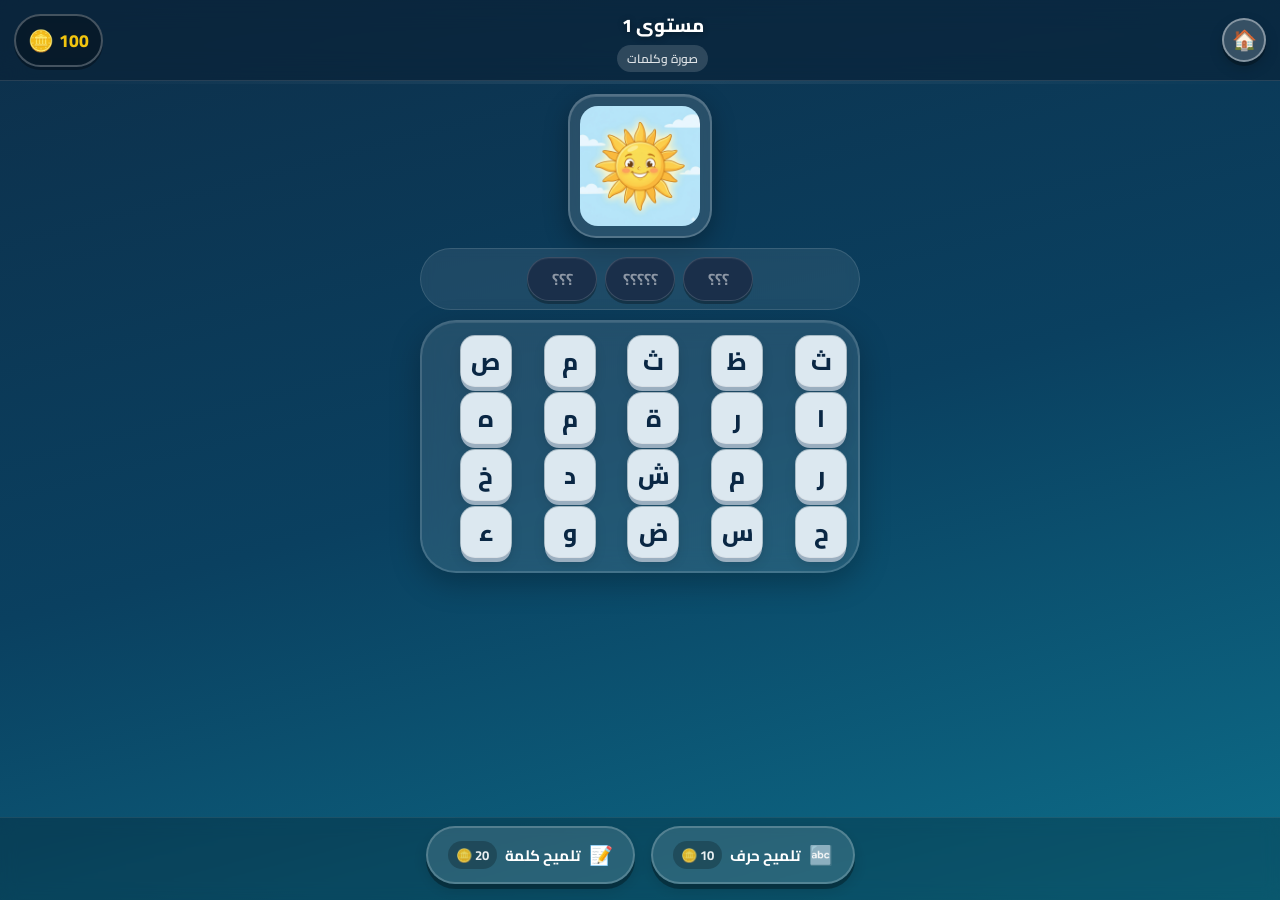
==== game.html @ a39e10e8 "first upload" ====
<!DOCTYPE html>
<html lang="ar" dir="rtl">
<head>
    <meta charset="UTF-8">
    <meta name="viewport" content="width=device-width, initial-scale=1.0, user-scalable=no, maximum-scale=1.0">
    <title>مستوى | كلمات كراش</title>
    <link rel="stylesheet" href="css/main.css">
    <link rel="stylesheet" href="css/game.css">
</head>
<body class="game-screen">

    <!-- Header -->
    <header class="game-header">
        <button class="home-btn" id="backToMapBtn">🏠</button>
        <div class="level-info">
            <span id="levelDisplayText">مستوى 1</span>
            <span id="modeDisplayText" class="mode-badge">صورة واحدة</span>
        </div>
        <div class="coins-display">
            <img src="assets/images/ui/coin.png" class="coin-icon" onerror="this.style.display='none'">
            <span id="coinAmount">0</span>
            <span class="coin-emoji-fallback">🪙</span>
        </div>
    </header>

    <!-- Separator -->
    <div class="header-shadow"></div>

    <!-- Game area -->
    <main class="game-area" id="gameArea">

        <!-- Mode 1 & 2: image/emoji + word slots + standard grid -->
        <div class="standard-mode-area" id="standardModeArea">
            <div class="level-image-wrapper" id="imageWrapper"></div>
            <div class="target-words-container" id="targetWordsContainer"></div>
            <div class="letter-grid-wrapper">
                <div class="letter-grid" id="letterGrid"></div>
            </div>
        </div>

        <!-- Mode 3: multi-image + word-search grid (shown/hidden by JS) -->
        <div class="multi-mode-area" id="multiModeArea" style="display:none">
            <div class="multi-images-section" id="multiImagesSection"></div>
            <div class="wordsearch-grid-wrapper">
                <div class="wordsearch-grid" id="wordsearchGrid"></div>
            </div>
        </div>

        <!-- Mode 4: crossword area (shown/hidden by JS) -->
        <div class="crossword-mode-area" id="crosswordModeArea" style="display:none">
            <div class="crossword-grid-section" id="crosswordGridSection"></div>
            <div class="crossword-clue-area" id="crosswordClueArea" style="display:none">
                <div class="clue-image" id="clueImage"></div>
                <div class="mini-grid-wrapper" id="miniGridWrapper"></div>
            </div>
        </div>

    </main>

    <!-- Footer hints -->
    <footer class="game-footer">
        <button class="hint-btn" id="hintLetterBtn">
            <span class="hint-icon">🔤</span>
            <span class="hint-label">تلميح حرف</span>
            <span class="hint-cost">10 🪙</span>
        </button>
        <button class="hint-btn hint-word-btn" id="hintWordBtn">
            <span class="hint-icon">📝</span>
            <span class="hint-label">تلميح كلمة</span>
            <span class="hint-cost">20 🪙</span>
        </button>
    </footer>

    <!-- Completion modal -->
    <div class="completion-modal" id="completionModal">
        <div class="modal-content">
            <div class="modal-emoji">🎉</div>
            <h2>مبروك!</h2>
            <p>أكملت المستوى بنجاح</p>
            <div class="coins-earned-row">
                <span>+</span>
                <span id="earnedCoins">3</span>
                <span>🪙</span>
            </div>
            <button id="nextLevelBtn" class="next-btn">المستوى التالي ←</button>
        </div>
    </div>

    <!-- Toast message -->
    <div class="message-toast" id="messageToast">
        <span id="toastMessage"></span>
    </div>

    <script src="js/algorithms.js"></script>
    <script src="js/levels-data.js"></script>
    <script src="js/game-engine.js"></script>
</body>
</html>
---- css/main.css ----
/* ============================================
   KALIMAT CRASH - MAIN CSS
   Global styles + Splash Screen
   ============================================ */

@import url('https://fonts.googleapis.com/css2?family=Cairo:wght@600;700;800;900&display=swap');

* { margin: 0; padding: 0; box-sizing: border-box; }

html, body {
    width: 100%;
    height: 100%;
    font-family: 'Cairo', 'Segoe UI', Tahoma, sans-serif;
    width: 100vw;
    height: 100vh;
    overflow: hidden;
    position: relative;
    background-color: #0b1e2e;
    -webkit-tap-highlight-color: transparent;
}

/* ==============================
   SPLASH SCREEN
   ============================== */
.splash-screen {
    display: flex;
    flex-direction: column;
    justify-content: flex-end;
    align-items: center;
}

.splash-background {
    position: absolute;
    top: 0;
    left: 0;
    width: 100%;
    height: 100%;
    background-image: url('../assets/images/ui/start.jpg');
    background-size: cover;
    background-position: center;
    z-index: 0;
    animation: slowZoom 20s infinite alternate;
}

@keyframes slowZoom {
    from { transform: scale(1); }
    to   { transform: scale(1.1); }
}

.splash-overlay {
    position: absolute;
    top: 0;
    left: 0;
    width: 100%;
    height: 100%;
    background: radial-gradient(circle at center, transparent 0%, rgba(0,0,0,0.4) 100%);
    z-index: 1;
}

.start-button-container {
    position: relative;
    z-index: 10;
    margin-bottom: 12vh;
}

.start-button {
    background: #7ed957;
    color: white;
    font-size: 2rem;
    font-weight: bold;
    padding: 16px 60px;
    border: none;
    border-radius: 60px;
    box-shadow: 0 10px 0 #4a9e3a, 0 12px 25px rgba(0,0,0,0.3);
    cursor: pointer;
    transition: all 0.15s;
    text-transform: uppercase;
    letter-spacing: 3px;
    border: 2px solid rgba(255,255,255,0.5);
    position: relative;
    overflow: hidden;
    font-family: 'Cairo', sans-serif;
}

.start-button .btn-glow {
    position: absolute;
    top: 0;
    left: -100%;
    width: 100%;
    height: 100%;
    background: linear-gradient(90deg, transparent, rgba(255,255,255,0.4), transparent);
    transition: left 0.6s;
}

.start-button:hover .btn-glow { left: 100%; }

.start-button:active {
    transform: translateY(6px);
    box-shadow: 0 4px 0 #4a9e3a, 0 8px 15px rgba(0,0,0,0.3);
}
---- css/game.css ----
/* ============================================
   KALIMAT CRASH - GAME CSS
   All 4 modes styled to match screenshots
   ============================================ */

/* ==============================
   BASE LAYOUT
   ============================== */
.game-screen {
    display: flex;
    flex-direction: column;
    height: 100vh;
    width: 100vw;
    overflow: hidden;
    background: linear-gradient(165deg, #0d2f4a 0%, #0a4060 50%, #0d6e8a 100%);
    font-family: 'Cairo', 'Segoe UI', sans-serif;
    color: #fff;
}

/* ==============================
   HEADER
   ============================== */
.game-header {
    flex-shrink: 0;
    display: flex;
    justify-content: space-between;
    align-items: center;
    padding: 8px 14px;
    background: rgba(10, 30, 50, 0.55);
    backdrop-filter: blur(14px);
    border-bottom: 1px solid rgba(255,255,255,0.12);
    min-height: 58px;
    z-index: 10;
}

.home-btn {
    width: 44px; height: 44px;
    border-radius: 50%;
    background: rgba(255,255,255,0.18);
    border: 2px solid rgba(255,255,255,0.4);
    font-size: 20px;
    cursor: pointer;
    color: #fff;
    display: flex; align-items: center; justify-content: center;
    box-shadow: 0 4px 0 rgba(0,0,0,0.25), 0 6px 14px rgba(0,0,0,0.2);
    transition: 0.1s;
    flex-shrink: 0;
}
.home-btn:active { transform: translateY(3px); box-shadow: 0 1px 0 rgba(0,0,0,0.25); }

.level-info {
    display: flex;
    flex-direction: column;
    align-items: center;
    gap: 2px;
}
#levelDisplayText {
    font-size: 1.15rem;
    font-weight: 800;
    color: #fff;
    text-shadow: 0 1px 6px rgba(0,0,0,0.4);
}
.mode-badge {
    font-size: 0.75rem;
    background: rgba(255,255,255,0.15);
    padding: 2px 10px;
    border-radius: 20px;
    color: rgba(255,255,255,0.85);
    font-weight: 600;
}

.coins-display {
    display: flex;
    align-items: center;
    gap: 5px;
    background: rgba(0,0,0,0.3);
    border: 2px solid rgba(255,255,255,0.25);
    padding: 5px 12px;
    border-radius: 40px;
    font-size: 1.1rem;
    font-weight: 800;
    color: #f1c40f;
    box-shadow: 0 3px 0 rgba(0,0,0,0.3);
    flex-shrink: 0;
}
.coin-icon { width: 22px; height: 22px; object-fit: contain; }
.coin-emoji-fallback { font-size: 1.3rem; }

/* Header divider shadow */
.header-shadow {
    height: 3px;
    background: linear-gradient(90deg, transparent, rgba(255,255,255,0.08), transparent);
    flex-shrink: 0;
}

/* ==============================
   GAME AREA
   ============================== */
.game-area {
    flex: 1;
    overflow-y: auto;
    overflow-x: hidden;
    display: flex;
    flex-direction: column;
    align-items: center;
    padding: 10px 10px 6px;
    gap: 10px;
}
.game-area::-webkit-scrollbar { width: 3px; }
.game-area::-webkit-scrollbar-thumb { background: rgba(255,255,255,0.2); border-radius: 10px; }

/* ==============================
   MODE 1 & 2: STANDARD AREA
   ============================== */
.standard-mode-area {
    width: 100%;
    display: flex;
    flex-direction: column;
    align-items: center;
    gap: 10px;
}

/* Image wrapper (rounded square with circle dots border effect) */
.level-image-wrapper {
    background: rgba(255,255,255,0.12);
    backdrop-filter: blur(8px);
    border-radius: 28px;
    padding: 10px;
    border: 2px solid rgba(255,255,255,0.2);
    box-shadow: 0 8px 24px rgba(0,0,0,0.3), inset 0 1px 0 rgba(255,255,255,0.15);
    display: flex;
    align-items: center;
    justify-content: center;
}
.level-image-wrapper.emoji-mode {
    background: rgba(255,255,255,0.08);
    min-width: 200px;
}

.level-image {
    display: block;
    width: 120px;
    height: 120px;
    object-fit: contain;
    border-radius: 18px;
    background: rgba(255,255,255,0.08);
}

.emoji-container {
    font-size: 3.2rem;
    padding: 6px 10px;
    display: flex;
    gap: 10px;
    flex-wrap: wrap;
    justify-content: center;
}

/* ==============================
   TARGET WORD SLOTS
   ============================== */
.target-words-container {
    display: flex;
    flex-wrap: wrap;
    justify-content: center;
    gap: 8px;
    padding: 8px 12px;
    width: 100%;
    max-width: 440px;
    background: rgba(255,255,255,0.08);
    border-radius: 44px;
    border: 1px solid rgba(255,255,255,0.12);
    backdrop-filter: blur(6px);
    min-height: 52px;
    align-items: center;
}

.word-slot {
    background: #1a2f4a;
    border: 1.5px solid rgba(255,255,255,0.15);
    padding: 6px 16px;
    border-radius: 44px;
    font-size: 1rem;
    font-weight: 700;
    color: rgba(255,255,255,0.5);
    min-width: 70px;
    text-align: center;
    transition: all 0.25s;
    box-shadow: 0 3px 0 rgba(0,0,0,0.3), inset 0 1px 0 rgba(255,255,255,0.05);
}

.word-slot.found {
    background: #27ae60;
    color: #fff;
    border-color: #a3e4d7;
    box-shadow: 0 3px 0 #1e8449, 0 6px 16px rgba(39,174,96,0.35);
}

/* ==============================
   LETTER GRID (Mode 1 & 2)
   Free-path adjacency mode
   ============================== */
.letter-grid-wrapper {
    background: rgba(255,255,255,0.1);
    backdrop-filter: blur(12px);
    padding: 14px 12px;
    border-radius: 36px;
    border: 2px solid rgba(255,255,255,0.15);
    box-shadow: 0 10px 30px rgba(0,0,0,0.25), inset 0 1px 0 rgba(255,255,255,0.1);
    width: 100%;
    max-width: 440px;
}

.letter-grid {
    display: grid;
    gap: 7px;
    justify-content: center;
}

.grid-cell {
    width: 50px;
    height: 50px;
    background: #dce8f0;
    border-radius: 14px;
    display: flex;
    align-items: center;
    justify-content: center;
    font-size: 1.5rem;
    font-weight: 800;
    color: #0a2744;
    box-shadow: 0 0 0 1px rgba(255,255,255,0.6), 0 5px 0 #9bafc0, 0 6px 12px rgba(0,0,0,0.15);
    cursor: pointer;
    user-select: none;
    transition: transform 0.06s, box-shadow 0.06s;
    -webkit-user-select: none;
    position: relative;
    font-family: 'Cairo', sans-serif;
}

.grid-cell:active {
    transform: translateY(3px);
    box-shadow: 0 0 0 1px rgba(255,255,255,0.6), 0 2px 0 #9bafc0, 0 4px 8px rgba(0,0,0,0.15);
}

/* Color states while selecting */
.grid-cell.selected-orange { background: #e67e22; color: #fff; box-shadow: 0 5px 0 #b96005; }
.grid-cell.selected-blue   { background: #2980b9; color: #fff; box-shadow: 0 5px 0 #1a5e8a; }
.grid-cell.selected-purple { background: #8e44ad; color: #fff; box-shadow: 0 5px 0 #6b2f8c; }
.grid-cell.selected-red    { background: #c0392b; color: #fff; box-shadow: 0 5px 0 #922b21; }
.grid-cell.selected-teal   { background: #1abc9c; color: #fff; box-shadow: 0 5px 0 #148f77; }

/* Used (found) cell */
.grid-cell.used {
    opacity: 0.45;
    cursor: default;
    box-shadow: none;
}

/* Hint flash */
.grid-cell.hint-flash {
    background: #f1c40f !important;
    color: #1e3c72 !important;
    animation: hintPulse 0.7s ease;
}
@keyframes hintPulse {
    0%,100% { transform: scale(1); }
    50%      { transform: scale(1.15); }
}

/* ==============================
   MODE 3: MULTI-IMAGE + WORD-SEARCH
   ============================== */
.multi-mode-area {
    width: 100%;
    display: flex;
    flex-direction: column;
    align-items: center;
    gap: 10px;
}

.multi-images-section {
    display: grid;
    grid-template-columns: repeat(4, 1fr);
    gap: 8px;
    padding: 10px;
    background: rgba(255,255,255,0.1);
    border-radius: 28px;
    border: 2px solid rgba(255,255,255,0.15);
    backdrop-filter: blur(8px);
    width: 100%;
    max-width: 440px;
}

.multi-img-item {
    aspect-ratio: 1;
    background: rgba(255,255,255,0.12);
    border-radius: 14px;
    display: flex;
    align-items: center;
    justify-content: center;
    font-size: 2rem;
    position: relative;
    border: 2px solid rgba(255,255,255,0.12);
    transition: 0.2s;
}

.multi-img-item img {
    width: 100%; height: 100%;
    object-fit: cover;
    border-radius: 12px;
}

/* Check mark overlay when found */
.multi-img-item.found::after {
    content: '✅';
    position: absolute;
    top: -8px; right: -8px;
    font-size: 1.3rem;
    filter: drop-shadow(0 2px 4px rgba(0,0,0,0.3));
}

/* Word-search grid (Mode 3) — lines/columns/diagonals */
.wordsearch-grid-wrapper {
    background: rgba(255,255,255,0.1);
    backdrop-filter: blur(12px);
    padding: 14px 12px;
    border-radius: 28px;
    border: 2px solid rgba(255,255,255,0.15);
    box-shadow: 0 10px 30px rgba(0,0,0,0.25);
    width: 100%;
    max-width: 440px;
}

.wordsearch-grid {
    display: grid;
    gap: 5px;
    justify-content: center;
}

/* Wordsearch cells — glass look */
.ws-cell {
    width: 44px;
    height: 44px;
    background: rgba(255,255,255,0.12);
    border-radius: 10px;
    display: flex;
    align-items: center;
    justify-content: center;
    font-size: 1.3rem;
    font-weight: 800;
    color: #fff;
    border: 1px solid rgba(255,255,255,0.18);
    cursor: pointer;
    user-select: none;
    transition: 0.05s;
    font-family: 'Cairo', sans-serif;
    position: relative;
}

/* Selection highlight — pill/oval overlay per word color */
.ws-cell.selecting {
    background: rgba(241, 196, 15, 0.5);
    border-color: #f1c40f;
}

/* Found word highlight stays as colored pill */
.ws-cell.found-word {
    z-index: 1;
}

/* Colored oval overlays drawn via JS canvas OR CSS background */
.ws-highlight-layer {
    position: absolute;
    inset: 0;
    pointer-events: none;
    border-radius: 10px;
    opacity: 0.55;
}

/* ==============================
   MODE 4: CROSSWORD
   ============================== */
.crossword-mode-area {
    width: 100%;
    display: flex;
    flex-direction: column;
    align-items: center;
    gap: 10px;
}

/* Main crossword grid */
.crossword-main-grid {
    display: grid;
    gap: 6px;
    justify-content: center;
    padding: 12px;
    background: rgba(255,255,255,0.1);
    border-radius: 28px;
    border: 2px solid rgba(255,255,255,0.15);
    backdrop-filter: blur(8px);
    width: 100%;
    max-width: 440px;
}

.cw-cell {
    width: 48px;
    height: 48px;
    background: rgba(20, 40, 60, 0.75);
    border-radius: 12px;
    display: flex;
    align-items: center;
    justify-content: center;
    font-size: 1.3rem;
    font-weight: 800;
    color: #f1c40f;
    border: 1.5px solid rgba(255,255,255,0.08);
    cursor: pointer;
    transition: 0.1s;
    font-family: 'Cairo', sans-serif;
    box-shadow: 0 3px 0 rgba(0,0,0,0.35), inset 0 1px 0 rgba(255,255,255,0.06);
}

.cw-cell.empty {
    background: rgba(10, 20, 35, 0.6);
    color: transparent;
    cursor: default;
    opacity: 0.5;
}

.cw-cell.completed {
    background: #d4ac0d;
    color: #fff;
    border-color: #f9e58a;
    box-shadow: 0 3px 0 #9a7b05, 0 6px 16px rgba(212,172,13,0.4);
}

.cw-cell.active-word {
    background: #2c3e50;
    border-color: #f1c40f;
}

/* Clue area — shows image/emoji of the active word */
.crossword-clue-area {
    width: 100%;
    max-width: 440px;
    display: flex;
    flex-direction: column;
    align-items: center;
    gap: 10px;
}

.clue-image {
    background: rgba(255,255,255,0.1);
    border-radius: 28px;
    padding: 14px 24px;
    font-size: 3.2rem;
    border: 2px solid rgba(255,255,255,0.15);
    backdrop-filter: blur(6px);
    text-align: center;
    min-width: 100px;
}

/* Mini letter grid (Mode 4 pick-letters) */
.mini-grid-wrapper {
    background: rgba(255,255,255,0.1);
    border-radius: 28px;
    padding: 14px;
    border: 2px solid rgba(255,255,255,0.15);
    backdrop-filter: blur(8px);
    width: 100%;
    max-width: 440px;
    display: flex;
    flex-direction: column;
    align-items: center;
    gap: 10px;
}

.mini-letter-grid {
    display: grid;
    gap: 7px;
    justify-content: center;
}

.mini-cell {
    width: 46px;
    height: 46px;
    background: #dce8f0;
    border-radius: 12px;
    display: flex;
    align-items: center;
    justify-content: center;
    font-size: 1.3rem;
    font-weight: 800;
    color: #0a2744;
    box-shadow: 0 5px 0 #9bafc0, 0 4px 10px rgba(0,0,0,0.15);
    cursor: pointer;
    transition: 0.08s;
    user-select: none;
    font-family: 'Cairo', sans-serif;
}
.mini-cell:active { transform: translateY(3px); box-shadow: 0 2px 0 #9bafc0; }

/* Selected letter slot (gray bg = picked) */
.mini-cell.selected {
    background: #7f8c8d;
    color: #fff;
    box-shadow: 0 4px 0 #5d6d7e;
}

/* Wrong answer flash */
.mini-cell.wrong {
    background: #e74c3c !important;
    color: #fff !important;
    animation: wrongShake 0.4s ease;
}
@keyframes wrongShake {
    0%,100% { transform: translateX(0); }
    25%      { transform: translateX(-5px); }
    75%      { transform: translateX(5px); }
}

/* Correct answer */
.mini-cell.correct {
    background: #d4ac0d !important;
    color: #fff !important;
}

/* Answer display row (letter boxes above mini grid) */
.answer-row {
    display: flex;
    gap: 6px;
    flex-wrap: wrap;
    justify-content: center;
}

.answer-box {
    width: 44px;
    height: 44px;
    background: rgba(20, 40, 60, 0.6);
    border-radius: 10px;
    border: 2px dashed rgba(255,255,255,0.2);
    display: flex;
    align-items: center;
    justify-content: center;
    font-size: 1.3rem;
    font-weight: 800;
    color: #f1c40f;
    font-family: 'Cairo', sans-serif;
    transition: 0.15s;
}
.answer-box.filled {
    background: rgba(241,196,15,0.2);
    border-color: #f1c40f;
    border-style: solid;
}
.answer-box.filled-correct {
    background: #d4ac0d;
    border-color: #f9e58a;
    color: #fff;
}

/* Confirm button */
.confirm-word-btn {
    background: #27ae60;
    color: #fff;
    border: none;
    border-radius: 44px;
    padding: 10px 28px;
    font-size: 1rem;
    font-weight: 800;
    font-family: 'Cairo', sans-serif;
    box-shadow: 0 5px 0 #1e8449, 0 8px 18px rgba(39,174,96,0.3);
    cursor: pointer;
    transition: 0.1s;
}
.confirm-word-btn:active { transform: translateY(4px); box-shadow: 0 1px 0 #1e8449; }

/* ==============================
   FOOTER — HINT BUTTONS
   ============================== */
.game-footer {
    flex-shrink: 0;
    display: flex;
    justify-content: center;
    gap: 16px;
    padding: 8px 14px 16px;
    background: rgba(0,0,0,0.2);
    border-top: 1px solid rgba(255,255,255,0.08);
    backdrop-filter: blur(8px);
}

.hint-btn {
    display: flex;
    align-items: center;
    gap: 8px;
    background: rgba(255,255,255,0.13);
    border: 2px solid rgba(255,255,255,0.2);
    color: #fff;
    padding: 9px 20px;
    border-radius: 44px;
    font-size: 0.95rem;
    font-weight: 700;
    font-family: 'Cairo', sans-serif;
    cursor: pointer;
    box-shadow: 0 5px 0 rgba(0,0,0,0.3), 0 6px 16px rgba(0,0,0,0.15);
    transition: 0.1s;
    min-width: 130px;
    justify-content: center;
}
.hint-btn:active { transform: translateY(4px); box-shadow: 0 1px 0 rgba(0,0,0,0.3); }
.hint-icon { font-size: 1.2rem; }
.hint-label { flex: 1; text-align: center; }
.hint-cost {
    font-size: 0.82rem;
    background: rgba(0,0,0,0.25);
    padding: 2px 8px;
    border-radius: 20px;
    opacity: 0.9;
}

/* ==============================
   COMPLETION MODAL
   ============================== */
.completion-modal {
    display: none;
    position: fixed;
    inset: 0;
    background: rgba(0,0,0,0.5);
    backdrop-filter: blur(10px);
    z-index: 1000;
    align-items: center;
    justify-content: center;
}
.completion-modal.show { display: flex; }

.modal-content {
    background: rgba(255,255,255,0.97);
    padding: 32px 28px 28px;
    border-radius: 40px;
    text-align: center;
    color: #1e2f4a;
    border: 3px solid #fff;
    box-shadow: 0 24px 60px rgba(0,0,0,0.35);
    min-width: 260px;
}
.modal-emoji { font-size: 3.5rem; margin-bottom: 8px; }
.modal-content h2 { font-size: 2rem; font-weight: 900; margin-bottom: 8px; }
.modal-content p  { font-size: 1.2rem; color: #5d6d7e; }

.coins-earned-row {
    display: flex;
    align-items: center;
    justify-content: center;
    gap: 6px;
    font-size: 2rem;
    font-weight: 900;
    color: #27ae60;
    margin: 14px 0;
}

.next-btn {
    background: #27ae60;
    color: #fff;
    border: none;
    border-radius: 44px;
    padding: 13px 38px;
    font-size: 1.2rem;
    font-weight: 800;
    font-family: 'Cairo', sans-serif;
    box-shadow: 0 7px 0 #1e8449, 0 10px 24px rgba(39,174,96,0.35);
    cursor: pointer;
    margin-top: 8px;
    transition: 0.1s;
    border: 2px solid #a3e4d7;
}
.next-btn:active { transform: translateY(5px); box-shadow: 0 2px 0 #1e8449; }

/* ==============================
   TOAST MESSAGE
   ============================== */
.message-toast {
    position: fixed;
    top: 50%;
    left: 50%;
    transform: translate(-50%, -50%) scale(0.85);
    background: rgba(10, 25, 45, 0.95);
    backdrop-filter: blur(12px);
    color: #fff;
    padding: 14px 28px;
    border-radius: 44px;
    font-size: 1.15rem;
    font-weight: 700;
    font-family: 'Cairo', sans-serif;
    box-shadow: 0 16px 40px rgba(0,0,0,0.45);
    z-index: 2000;
    opacity: 0;
    visibility: hidden;
    pointer-events: none;
    transition: opacity 0.25s, transform 0.25s, visibility 0.25s;
    border: 1.5px solid rgba(255,255,255,0.15);
    text-align: center;
    max-width: 82vw;
    min-width: 180px;
}
.message-toast.show {
    opacity: 1;
    visibility: visible;
    transform: translate(-50%, -50%) scale(1);
}
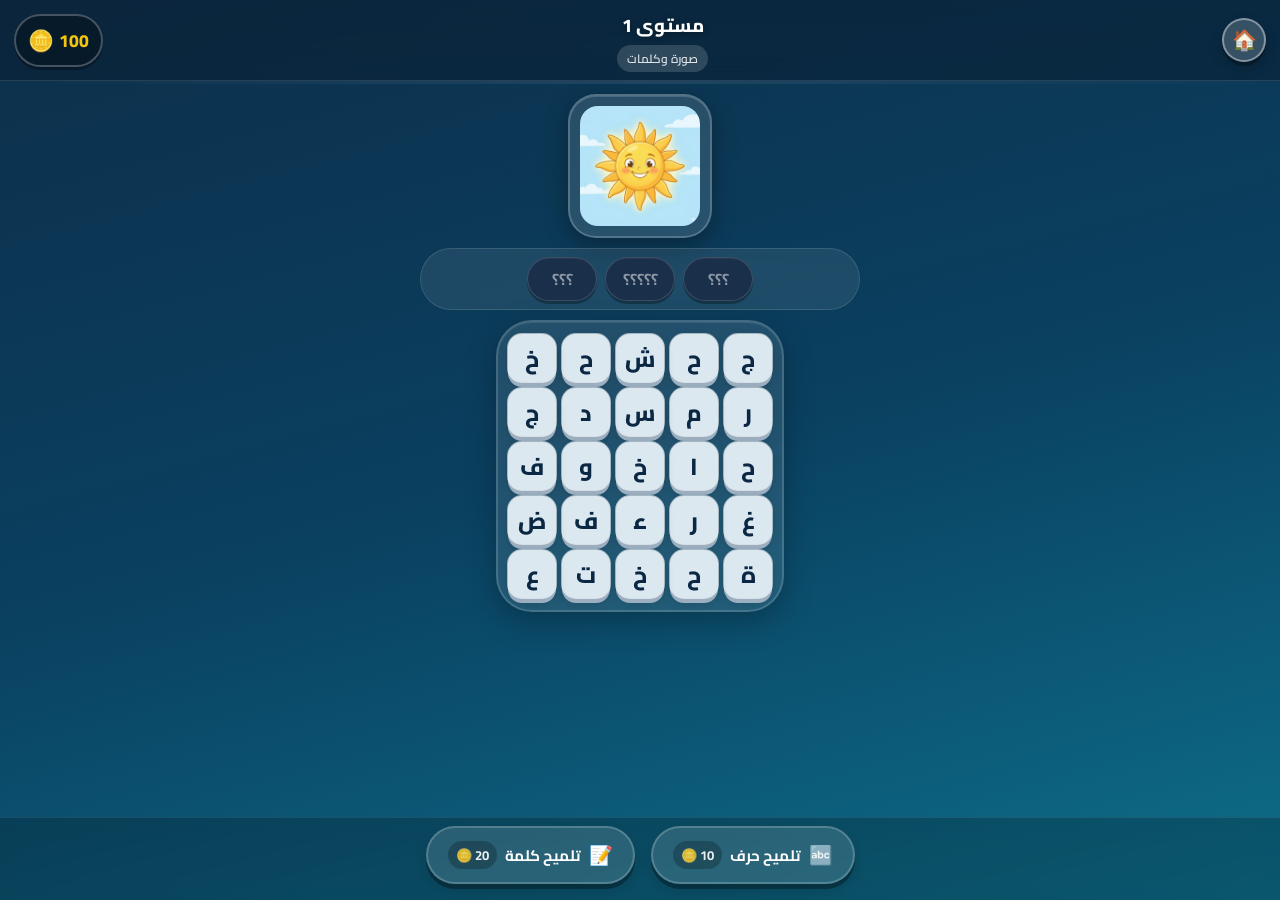
==== commit 9cf7857c: "force update" ====
--- a/game.html
+++ b/game.html
@@ -95,4 +95,4 @@
     <script src="js/levels-data.js"></script>
     <script src="js/game-engine.js"></script>
 </body>
-</html>
+</html>
--- a/css/game.css
+++ b/css/game.css
@@ -1,6 +1,6 @@
 /* ============================================
    KALIMAT CRASH - GAME CSS
-   All 4 modes styled to match screenshots
+   All 4 modes styled
    ============================================ */
 
 /* ==============================
@@ -86,7 +86,6 @@
 .coin-icon { width: 22px; height: 22px; object-fit: contain; }
 .coin-emoji-fallback { font-size: 1.3rem; }
 
-/* Header divider shadow */
 .header-shadow {
     height: 3px;
     background: linear-gradient(90deg, transparent, rgba(255,255,255,0.08), transparent);
@@ -120,7 +119,6 @@
     gap: 10px;
 }
 
-/* Image wrapper (rounded square with circle dots border effect) */
 .level-image-wrapper {
     background: rgba(255,255,255,0.12);
     backdrop-filter: blur(8px);
@@ -187,9 +185,7 @@
     transition: all 0.25s;
     box-shadow: 0 3px 0 rgba(0,0,0,0.3), inset 0 1px 0 rgba(255,255,255,0.05);
 }
-
 .word-slot.found {
-    background: #27ae60;
     color: #fff;
     border-color: #a3e4d7;
     box-shadow: 0 3px 0 #1e8449, 0 6px 16px rgba(39,174,96,0.35);
@@ -197,34 +193,36 @@
 
 /* ==============================
    LETTER GRID (Mode 1 & 2)
-   Free-path adjacency mode
+   الجريد بحجم الكلمات بالضبط
    ============================== */
 .letter-grid-wrapper {
     background: rgba(255,255,255,0.1);
     backdrop-filter: blur(12px);
-    padding: 14px 12px;
+    padding: 12px 10px;
     border-radius: 36px;
     border: 2px solid rgba(255,255,255,0.15);
     box-shadow: 0 10px 30px rgba(0,0,0,0.25), inset 0 1px 0 rgba(255,255,255,0.1);
-    width: 100%;
-    max-width: 440px;
+    width: fit-content;          /* ← عرض بحجم المحتوى فقط */
+    max-width: 95vw;
+    align-self: center;
 }
 
 .letter-grid {
     display: grid;
-    gap: 7px;
-    justify-content: center;
+    gap: 6px;
+    justify-content: center;
+    width: fit-content;          /* ← عرض بحجم المحتوى فقط */
 }
 
 .grid-cell {
-    width: 50px;
-    height: 50px;
+    width: 48px;
+    height: 48px;
     background: #dce8f0;
     border-radius: 14px;
     display: flex;
     align-items: center;
     justify-content: center;
-    font-size: 1.5rem;
+    font-size: 1.45rem;
     font-weight: 800;
     color: #0a2744;
     box-shadow: 0 0 0 1px rgba(255,255,255,0.6), 0 5px 0 #9bafc0, 0 6px 12px rgba(0,0,0,0.15);
@@ -234,25 +232,30 @@
     -webkit-user-select: none;
     position: relative;
     font-family: 'Cairo', sans-serif;
-}
-
+    flex-shrink: 0;
+}
 .grid-cell:active {
     transform: translateY(3px);
     box-shadow: 0 0 0 1px rgba(255,255,255,0.6), 0 2px 0 #9bafc0, 0 4px 8px rgba(0,0,0,0.15);
 }
 
-/* Color states while selecting */
-.grid-cell.selected-orange { background: #e67e22; color: #fff; box-shadow: 0 5px 0 #b96005; }
-.grid-cell.selected-blue   { background: #2980b9; color: #fff; box-shadow: 0 5px 0 #1a5e8a; }
-.grid-cell.selected-purple { background: #8e44ad; color: #fff; box-shadow: 0 5px 0 #6b2f8c; }
-.grid-cell.selected-red    { background: #c0392b; color: #fff; box-shadow: 0 5px 0 #922b21; }
-.grid-cell.selected-teal   { background: #1abc9c; color: #fff; box-shadow: 0 5px 0 #148f77; }
-
-/* Used (found) cell */
+/* Used cell */
 .grid-cell.used {
-    opacity: 0.45;
+    opacity: 0.5;
     cursor: default;
     box-shadow: none;
+}
+
+/* خلية فارغة جوه الماتريكس — زجاجية شفافة بالكامل */
+.grid-cell-empty {
+    width: 48px;
+    height: 48px;
+    background: rgba(255,255,255,0.06);
+    border-radius: 14px;
+    cursor: default;
+    pointer-events: none;
+    box-shadow: inset 0 0 0 1px rgba(255,255,255,0.1);
+    flex-shrink: 0;
 }
 
 /* Hint flash */
@@ -263,7 +266,7 @@
 }
 @keyframes hintPulse {
     0%,100% { transform: scale(1); }
-    50%      { transform: scale(1.15); }
+    50%      { transform: scale(1.18); }
 }
 
 /* ==============================
@@ -301,33 +304,35 @@
     position: relative;
     border: 2px solid rgba(255,255,255,0.12);
     transition: 0.2s;
-}
-
+    overflow: hidden;
+}
 .multi-img-item img {
     width: 100%; height: 100%;
     object-fit: cover;
     border-radius: 12px;
 }
-
-/* Check mark overlay when found */
+.multi-img-item.found {
+    border-color: #27ae60;
+    background: rgba(39,174,96,0.25);
+}
 .multi-img-item.found::after {
-    content: '✅';
+    content: '✓';
     position: absolute;
-    top: -8px; right: -8px;
-    font-size: 1.3rem;
-    filter: drop-shadow(0 2px 4px rgba(0,0,0,0.3));
-}
-
-/* Word-search grid (Mode 3) — lines/columns/diagonals */
+    top: 2px; right: 4px;
+    font-size: 1rem;
+    color: #27ae60;
+    font-weight: 900;
+}
+
 .wordsearch-grid-wrapper {
     background: rgba(255,255,255,0.1);
     backdrop-filter: blur(12px);
-    padding: 14px 12px;
+    padding: 12px 10px;
     border-radius: 28px;
     border: 2px solid rgba(255,255,255,0.15);
-    box-shadow: 0 10px 30px rgba(0,0,0,0.25);
     width: 100%;
     max-width: 440px;
+    overflow-x: auto;
 }
 
 .wordsearch-grid {
@@ -336,134 +341,185 @@
     justify-content: center;
 }
 
-/* Wordsearch cells — glass look */
 .ws-cell {
-    width: 44px;
-    height: 44px;
-    background: rgba(255,255,255,0.12);
+    width: 38px;
+    height: 38px;
+    background: rgba(220,232,240,0.92);
     border-radius: 10px;
     display: flex;
     align-items: center;
     justify-content: center;
-    font-size: 1.3rem;
+    font-size: 1.15rem;
     font-weight: 800;
-    color: #fff;
-    border: 1px solid rgba(255,255,255,0.18);
+    color: #0a2744;
     cursor: pointer;
     user-select: none;
-    transition: 0.05s;
-    font-family: 'Cairo', sans-serif;
+    transition: 0.08s;
+    font-family: 'Cairo', sans-serif;
+    flex-shrink: 0;
+}
+.ws-cell.selecting {
+    background: #f1c40f;
+    color: #1e3c72;
+    transform: scale(1.08);
+}
+.ws-cell.found-word {
+    border-radius: 8px;
+    color: #fff;
+    font-weight: 900;
+}
+
+/* ==============================
+   MODE 4: CROSSWORD — كلمات متقاطعة
+   ============================== */
+.crossword-mode-area {
+    width: 100%;
+    display: flex;
+    flex-direction: column;
+    align-items: center;
+    gap: 12px;
+    padding-bottom: 8px;
+}
+
+/* غلاف الجريد الرئيسي */
+.crossword-grid-section {
+    background: rgba(10,25,45,0.75);
+    backdrop-filter: blur(14px);
+    padding: 14px 12px;
+    border-radius: 28px;
+    border: 2px solid rgba(255,255,255,0.12);
+    box-shadow: 0 12px 32px rgba(0,0,0,0.35);
+    width: fit-content;
+    max-width: 95vw;
+    overflow-x: auto;
+}
+
+/* الجريد نفسه */
+.cw-board {
+    display: grid;
+    gap: 5px;
+    width: fit-content;
+}
+
+/* خلية بيضاء (فيها حرف) */
+.cw-cell {
+    width: 46px;
+    height: 46px;
+    background: rgba(20,40,65,0.9);
+    border: 2px solid rgba(255,255,255,0.18);
+    border-radius: 10px;
+    display: flex;
+    align-items: center;
+    justify-content: center;
     position: relative;
-}
-
-/* Selection highlight — pill/oval overlay per word color */
-.ws-cell.selecting {
-    background: rgba(241, 196, 15, 0.5);
+    cursor: pointer;
+    transition: background 0.15s, border-color 0.15s, transform 0.08s;
+    box-shadow: 0 4px 0 rgba(0,0,0,0.4), inset 0 1px 0 rgba(255,255,255,0.06);
+    user-select: none;
+    flex-shrink: 0;
+}
+.cw-cell:active { transform: translateY(2px); box-shadow: 0 2px 0 rgba(0,0,0,0.4); }
+
+/* الحرف داخل الخلية */
+.cw-letter {
+    font-size: 1.3rem;
+    font-weight: 900;
+    color: #f1c40f;
+    font-family: 'Cairo', sans-serif;
+    line-height: 1;
+}
+
+/* خلية فراغ (لا كلمة تمر بها) */
+.cw-void {
+    width: 46px;
+    height: 46px;
+    background: transparent;
+    flex-shrink: 0;
+}
+
+/* رقم الكلمة في الزاوية */
+.cw-num {
+    position: absolute;
+    top: 2px;
+    right: 4px;
+    font-size: 0.58rem;
+    font-weight: 800;
+    color: rgba(255,255,255,0.5);
+    line-height: 1;
+    pointer-events: none;
+    font-family: 'Cairo', sans-serif;
+}
+
+/* خلية الكلمة المختارة حالياً */
+.cw-cell.cw-active {
+    background: #1a3d5c;
     border-color: #f1c40f;
-}
-
-/* Found word highlight stays as colored pill */
-.ws-cell.found-word {
-    z-index: 1;
-}
-
-/* Colored oval overlays drawn via JS canvas OR CSS background */
-.ws-highlight-layer {
-    position: absolute;
-    inset: 0;
-    pointer-events: none;
-    border-radius: 10px;
-    opacity: 0.55;
-}
-
-/* ==============================
-   MODE 4: CROSSWORD
-   ============================== */
-.crossword-mode-area {
-    width: 100%;
+    border-width: 2.5px;
+    box-shadow: 0 4px 0 rgba(0,0,0,0.4), 0 0 12px rgba(241,196,15,0.35);
+}
+
+/* خلية تم حلها */
+.cw-cell.cw-done {
+    background: #1a4a2e;
+    border-color: #27ae60;
+    cursor: default;
+    box-shadow: 0 4px 0 rgba(0,0,0,0.3), 0 0 10px rgba(39,174,96,0.2);
+}
+.cw-cell.cw-done .cw-letter {
+    color: #7deca1;
+}
+.cw-cell.cw-done .cw-num {
+    color: rgba(125,236,161,0.4);
+}
+
+/* أنيميشن ظهور الحرف */
+.cw-cell.cw-reveal-anim {
+    animation: cwReveal 0.35s ease forwards;
+}
+@keyframes cwReveal {
+    0%   { transform: scale(0.6); opacity: 0.4; }
+    60%  { transform: scale(1.12); }
+    100% { transform: scale(1);   opacity: 1; }
+}
+
+/* ==============================
+   منطقة التلميح والإدخال (المود 4)
+   ============================== */
+.crossword-clue-area {
+    width: 100%;
+    max-width: 440px;
     display: flex;
     flex-direction: column;
     align-items: center;
     gap: 10px;
 }
 
-/* Main crossword grid */
-.crossword-main-grid {
-    display: grid;
-    gap: 6px;
-    justify-content: center;
-    padding: 12px;
+/* صندوق التلميح */
+.clue-image {
+    display: flex;
+    align-items: center;
+    justify-content: center;
+    gap: 12px;
     background: rgba(255,255,255,0.1);
-    border-radius: 28px;
-    border: 2px solid rgba(255,255,255,0.15);
-    backdrop-filter: blur(8px);
-    width: 100%;
-    max-width: 440px;
-}
-
-.cw-cell {
-    width: 48px;
-    height: 48px;
-    background: rgba(20, 40, 60, 0.75);
-    border-radius: 12px;
-    display: flex;
-    align-items: center;
-    justify-content: center;
-    font-size: 1.3rem;
-    font-weight: 800;
-    color: #f1c40f;
-    border: 1.5px solid rgba(255,255,255,0.08);
-    cursor: pointer;
-    transition: 0.1s;
-    font-family: 'Cairo', sans-serif;
-    box-shadow: 0 3px 0 rgba(0,0,0,0.35), inset 0 1px 0 rgba(255,255,255,0.06);
-}
-
-.cw-cell.empty {
-    background: rgba(10, 20, 35, 0.6);
-    color: transparent;
-    cursor: default;
-    opacity: 0.5;
-}
-
-.cw-cell.completed {
-    background: #d4ac0d;
-    color: #fff;
-    border-color: #f9e58a;
-    box-shadow: 0 3px 0 #9a7b05, 0 6px 16px rgba(212,172,13,0.4);
-}
-
-.cw-cell.active-word {
-    background: #2c3e50;
-    border-color: #f1c40f;
-}
-
-/* Clue area — shows image/emoji of the active word */
-.crossword-clue-area {
-    width: 100%;
-    max-width: 440px;
-    display: flex;
-    flex-direction: column;
-    align-items: center;
-    gap: 10px;
-}
-
-.clue-image {
-    background: rgba(255,255,255,0.1);
-    border-radius: 28px;
-    padding: 14px 24px;
-    font-size: 3.2rem;
+    border-radius: 24px;
+    padding: 10px 24px;
     border: 2px solid rgba(255,255,255,0.15);
     backdrop-filter: blur(6px);
-    text-align: center;
-    min-width: 100px;
-}
-
-/* Mini letter grid (Mode 4 pick-letters) */
+    width: 100%;
+}
+.cw-clue-icon  { font-size: 2.8rem; line-height: 1; }
+.cw-clue-label {
+    font-size: 0.85rem;
+    color: rgba(255,255,255,0.65);
+    font-weight: 700;
+    font-family: 'Cairo', sans-serif;
+}
+
+/* غلاف لوحة الإدخال */
 .mini-grid-wrapper {
     background: rgba(255,255,255,0.1);
     border-radius: 28px;
-    padding: 14px;
+    padding: 14px 12px;
     border: 2px solid rgba(255,255,255,0.15);
     backdrop-filter: blur(8px);
     width: 100%;
@@ -471,111 +527,109 @@
     display: flex;
     flex-direction: column;
     align-items: center;
-    gap: 10px;
-}
-
-.mini-letter-grid {
+    gap: 12px;
+}
+
+/* صف الإجابة */
+.cw-answer-row {
+    display: flex;
+    gap: 6px;
+    flex-wrap: wrap;
+    justify-content: center;
+}
+.cw-answer-box {
+    width: 44px;
+    height: 44px;
+    background: rgba(15,35,60,0.7);
+    border: 2px dashed rgba(255,255,255,0.25);
+    border-radius: 10px;
+    display: flex;
+    align-items: center;
+    justify-content: center;
+    font-size: 1.3rem;
+    font-weight: 900;
+    color: #f1c40f;
+    font-family: 'Cairo', sans-serif;
+    transition: background 0.15s, border-color 0.15s;
+    flex-shrink: 0;
+}
+.cw-answer-box.cw-box-filled {
+    background: rgba(241,196,15,0.18);
+    border-style: solid;
+    border-color: #f1c40f;
+}
+/* حرف مكشوف مسبقاً (من تقاطع محلول) */
+.cw-answer-box.cw-prefilled {
+    background: rgba(39,174,96,0.25);
+    border-color: #27ae60;
+    border-style: solid;
+    color: #7deca1;
+    cursor: default;
+}
+/* أنيميشن اهتزاز خطأ */
+.cw-answer-row.cw-shake {
+    animation: cwShake 0.5s ease;
+}
+@keyframes cwShake {
+    0%,100% { transform: translateX(0); }
+    20%     { transform: translateX(-8px); }
+    40%     { transform: translateX(8px); }
+    60%     { transform: translateX(-6px); }
+    80%     { transform: translateX(6px); }
+}
+
+/* لوحة الحروف */
+.cw-letter-board {
     display: grid;
-    gap: 7px;
-    justify-content: center;
-}
-
-.mini-cell {
-    width: 46px;
-    height: 46px;
+    gap: 8px;
+    justify-content: center;
+}
+.cw-letter-btn {
+    width: 48px;
+    height: 48px;
     background: #dce8f0;
     border-radius: 12px;
     display: flex;
     align-items: center;
     justify-content: center;
-    font-size: 1.3rem;
-    font-weight: 800;
+    font-size: 1.4rem;
+    font-weight: 900;
     color: #0a2744;
     box-shadow: 0 5px 0 #9bafc0, 0 4px 10px rgba(0,0,0,0.15);
     cursor: pointer;
-    transition: 0.08s;
+    transition: transform 0.08s, box-shadow 0.08s, background 0.1s, opacity 0.15s;
     user-select: none;
     font-family: 'Cairo', sans-serif;
-}
-.mini-cell:active { transform: translateY(3px); box-shadow: 0 2px 0 #9bafc0; }
-
-/* Selected letter slot (gray bg = picked) */
-.mini-cell.selected {
-    background: #7f8c8d;
-    color: #fff;
-    box-shadow: 0 4px 0 #5d6d7e;
-}
-
-/* Wrong answer flash */
-.mini-cell.wrong {
-    background: #e74c3c !important;
-    color: #fff !important;
-    animation: wrongShake 0.4s ease;
-}
-@keyframes wrongShake {
-    0%,100% { transform: translateX(0); }
-    25%      { transform: translateX(-5px); }
-    75%      { transform: translateX(5px); }
-}
-
-/* Correct answer */
-.mini-cell.correct {
-    background: #d4ac0d !important;
-    color: #fff !important;
-}
-
-/* Answer display row (letter boxes above mini grid) */
-.answer-row {
-    display: flex;
-    gap: 6px;
-    flex-wrap: wrap;
-    justify-content: center;
-}
-
-.answer-box {
-    width: 44px;
-    height: 44px;
-    background: rgba(20, 40, 60, 0.6);
-    border-radius: 10px;
-    border: 2px dashed rgba(255,255,255,0.2);
-    display: flex;
-    align-items: center;
-    justify-content: center;
-    font-size: 1.3rem;
-    font-weight: 800;
-    color: #f1c40f;
-    font-family: 'Cairo', sans-serif;
-    transition: 0.15s;
-}
-.answer-box.filled {
-    background: rgba(241,196,15,0.2);
-    border-color: #f1c40f;
-    border-style: solid;
-}
-.answer-box.filled-correct {
-    background: #d4ac0d;
-    border-color: #f9e58a;
-    color: #fff;
-}
-
-/* Confirm button */
-.confirm-word-btn {
-    background: #27ae60;
-    color: #fff;
-    border: none;
+    flex-shrink: 0;
+}
+.cw-letter-btn:active:not(.cw-btn-used) {
+    transform: translateY(4px);
+    box-shadow: 0 1px 0 #9bafc0;
+}
+.cw-letter-btn.cw-btn-used {
+    opacity: 0.35;
+    box-shadow: none;
+    cursor: not-allowed;
+    transform: translateY(3px);
+}
+
+/* زر المسح */
+.cw-clear-btn {
+    background: rgba(231,76,60,0.18);
+    color: #e74c3c;
+    border: 2px solid rgba(231,76,60,0.4);
     border-radius: 44px;
-    padding: 10px 28px;
-    font-size: 1rem;
-    font-weight: 800;
-    font-family: 'Cairo', sans-serif;
-    box-shadow: 0 5px 0 #1e8449, 0 8px 18px rgba(39,174,96,0.3);
+    padding: 8px 24px;
+    font-size: 0.95rem;
+    font-weight: 700;
+    font-family: 'Cairo', sans-serif;
     cursor: pointer;
-    transition: 0.1s;
-}
-.confirm-word-btn:active { transform: translateY(4px); box-shadow: 0 1px 0 #1e8449; }
-
-/* ==============================
-   FOOTER — HINT BUTTONS
+    transition: background 0.15s;
+}
+.cw-clear-btn:active { background: rgba(231,76,60,0.35); }
+
+/* ==============================
+   FOOTER — أزرار التلميح
    ============================== */
 .game-footer {
     flex-shrink: 0;
@@ -660,7 +714,7 @@
 .next-btn {
     background: #27ae60;
     color: #fff;
-    border: none;
+    border: 2px solid #a3e4d7;
     border-radius: 44px;
     padding: 13px 38px;
     font-size: 1.2rem;
@@ -670,7 +724,6 @@
     cursor: pointer;
     margin-top: 8px;
     transition: 0.1s;
-    border: 2px solid #a3e4d7;
 }
 .next-btn:active { transform: translateY(5px); box-shadow: 0 2px 0 #1e8449; }
 
@@ -705,4 +758,4 @@
     opacity: 1;
     visibility: visible;
     transform: translate(-50%, -50%) scale(1);
-}
+}
